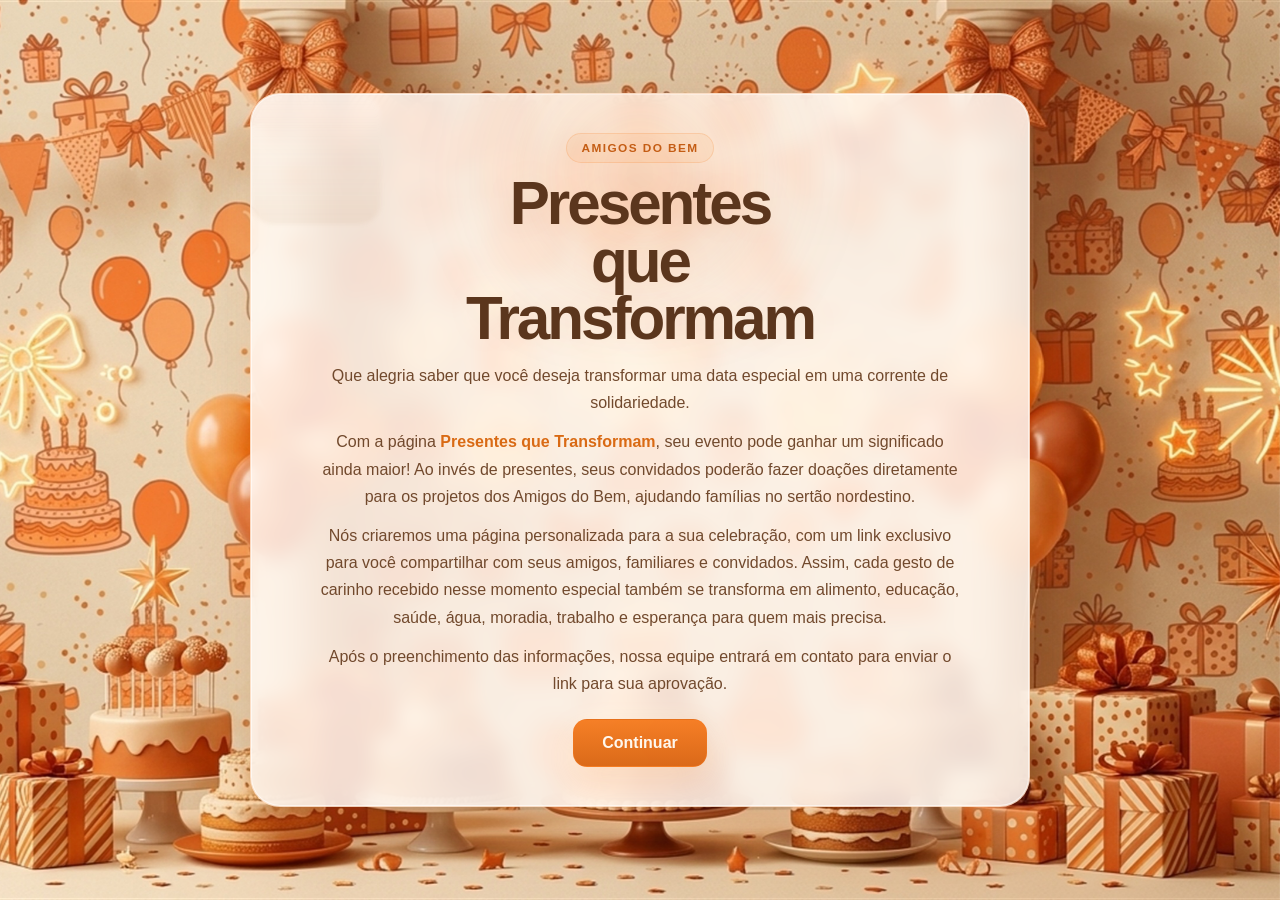
==== index.html @ 82f92aa7 "Add files via upload" ====
<!DOCTYPE html>
<html lang="pt-BR">
<head>
  <meta charset="UTF-8" />
  <meta name="viewport" content="width=device-width, initial-scale=1.0" />
  <title>Presentes que Transformam</title>
  <link rel="stylesheet" href="styles.css" />
</head>
<body class="stage-1">
  <main class="page-shell">
    <section class="parchment-card" aria-labelledby="pageTitle">
      <p class="page-kicker">Amigos do Bem</p>
      <h1 id="pageTitle">Presentes que Transformam</h1>

      <div class="intro-copy">
        <p>Que alegria saber que você deseja transformar uma data especial em uma corrente de solidariedade.</p>
        <p>
          Com a página <strong>Presentes que Transformam</strong>, seu evento pode ganhar um significado ainda maior!
          Ao invés de presentes, seus convidados poderão fazer doações diretamente para os projetos dos Amigos do Bem,
          ajudando famílias no sertão nordestino.
        </p>
        <p>
          Nós criaremos uma página personalizada para a sua celebração, com um link exclusivo para você compartilhar com seus amigos,
          familiares e convidados. Assim, cada gesto de carinho recebido nesse momento especial também se transforma em alimento,
          educação, saúde, água, moradia, trabalho e esperança para quem mais precisa.
        </p>
        <p>
          Após o preenchimento das informações, nossa equipe entrará em contato para enviar o link para sua aprovação.
        </p>
      </div>

      <div class="page-footer">
        <button class="continue-btn" type="button" id="continueBtn">Continuar</button>
      </div>
    </section>
  </main>

  <script src="script.js"></script>
</body>
</html>
---- styles.css ----
:root {
  color-scheme: light;
  --paper-1: #f8e8b0;
  --paper-2: #ead39a;
  --paper-3: #c8a56b;
  --ink: #4b321d;
  --ink-soft: #7c5b36;
  --shadow: rgba(69, 44, 21, 0.18);
  --button: #8a5a2b;
  --button-hover: #6f4521;
}

* {
  box-sizing: border-box;
}

html,
body {
  min-height: 100%;
}

body {
  margin: 0;
  font-family: Georgia, "Times New Roman", serif;
  color: var(--ink);
  background:
    radial-gradient(circle at top, rgba(255, 248, 219, 0.98) 0%, rgba(223, 192, 120, 0.95) 38%, rgba(145, 102, 56, 0.98) 100%);
}

body::before {
  content: "";
  position: fixed;
  inset: 0;
  pointer-events: none;
  background:
    linear-gradient(135deg, rgba(255, 255, 255, 0.18), transparent 30%),
    radial-gradient(circle at 20% 15%, rgba(255, 255, 255, 0.26), transparent 25%),
    radial-gradient(circle at 80% 80%, rgba(75, 50, 29, 0.12), transparent 30%);
  opacity: 0.85;
}

.page-shell {
  position: relative;
  z-index: 1;
  min-height: 100vh;
  display: grid;
  place-items: center;
  padding: 32px 18px;
}

.parchment-card {
  width: min(900px, 100%);
  padding: clamp(28px, 5vw, 56px);
  background:
    linear-gradient(180deg, rgba(255, 248, 219, 0.96), rgba(241, 220, 159, 0.95)),
    repeating-linear-gradient(
      90deg,
      rgba(110, 76, 39, 0.03) 0,
      rgba(110, 76, 39, 0.03) 1px,
      transparent 1px,
      transparent 7px
    );
  border: 1px solid rgba(96, 66, 33, 0.25);
  border-radius: 28px;
  box-shadow: 0 28px 70px var(--shadow);
  position: relative;
  overflow: hidden;
}

.parchment-card::before,
.parchment-card::after {
  content: "";
  position: absolute;
  inset: 14px;
  border-radius: 22px;
  pointer-events: none;
}

.parchment-card::before {
  border: 1px solid rgba(111, 69, 33, 0.18);
}

.parchment-card::after {
  inset: auto 12px 12px auto;
  width: 130px;
  height: 130px;
  background: radial-gradient(circle, rgba(136, 94, 43, 0.15), transparent 70%);
  filter: blur(2px);
}

.page-kicker {
  margin: 0 0 14px;
  color: var(--ink-soft);
  font-size: 0.85rem;
  letter-spacing: 0.16em;
  text-transform: uppercase;
  font-weight: 700;
}

h1 {
  margin: 0 0 22px;
  font-size: clamp(2.3rem, 5vw, 4.5rem);
  line-height: 0.98;
  letter-spacing: -0.03em;
}

.intro-copy {
  max-width: 72ch;
  font-size: clamp(1.02rem, 1.6vw, 1.22rem);
  line-height: 1.82;
}

.intro-copy p {
  margin: 0 0 18px;
}

.intro-copy strong {
  color: var(--button-hover);
}

.page-footer {
  margin-top: 30px;
  display: flex;
  justify-content: flex-end;
}

.continue-btn {
  appearance: none;
  border: 0;
  border-radius: 999px;
  padding: 14px 26px;
  font: inherit;
  font-weight: 700;
  color: #fff8df;
  background: linear-gradient(180deg, var(--button), var(--button-hover));
  box-shadow: 0 14px 28px rgba(111, 69, 33, 0.25);
  cursor: pointer;
  transition: transform 0.2s ease, box-shadow 0.2s ease;
}

.continue-btn:hover {
  transform: translateY(-1px);
  box-shadow: 0 18px 32px rgba(111, 69, 33, 0.3);
}

.continue-btn:focus-visible {
  outline: 3px solid rgba(75, 50, 29, 0.35);
  outline-offset: 3px;
}

@media (max-width: 640px) {
  .page-shell {
    padding: 14px;
  }

  .parchment-card {
    border-radius: 22px;
  }

  .page-footer {
    justify-content: stretch;
  }

  .continue-btn {
    width: 100%;
  }
}

.form-shell {
  position: relative;
  z-index: 1;
  width: min(1180px, calc(100% - 32px));
  margin: 0 auto;
  padding: 32px 0 40px;
  display: grid;
  gap: 20px;
}

.form-intro-card,
.form-card {
  background: linear-gradient(180deg, rgba(255, 249, 229, 0.96), rgba(239, 217, 170, 0.95));
  border: 1px solid rgba(96, 66, 33, 0.22);
  border-radius: 28px;
  box-shadow: 0 26px 68px var(--shadow);
}

.form-intro-card {
  padding: clamp(24px, 4vw, 44px);
}

.form-kicker {
  margin: 0 0 10px;
  text-transform: uppercase;
  letter-spacing: 0.16em;
  font-size: 0.8rem;
  font-weight: 700;
  color: var(--ink-soft);
}

.form-intro-card h1 {
  margin-bottom: 14px;
  font-size: clamp(2rem, 4vw, 3.25rem);
}

.form-intro-card p {
  max-width: 78ch;
  margin: 0 0 14px;
  line-height: 1.75;
  font-size: 1.03rem;
}

.form-card {
  padding: clamp(18px, 3vw, 30px);
}

.gift-form {
  display: grid;
  gap: 18px;
}

.form-block {
  border: 1px solid rgba(111, 69, 33, 0.18);
  border-radius: 22px;
  padding: 20px;
  background: rgba(255, 252, 242, 0.55);
}

.form-block legend {
  padding: 0 10px;
  font-weight: 700;
  color: var(--button-hover);
}

.form-grid {
  display: grid;
  gap: 14px;
  margin-top: 14px;
}

.two-columns {
  grid-template-columns: repeat(2, minmax(0, 1fr));
}

.three-columns {
  grid-template-columns: repeat(3, minmax(0, 1fr));
}

[hidden] {
  display: none !important;
}

.form-grid label,
.field-stack,
.nested-block {
  display: grid;
  gap: 8px;
}

.form-grid label,
.field-stack,
.nested-note,
.nested-block p {
  color: var(--ink-soft);
}

.form-grid input,
.form-grid select,
.field-stack select,
.conditional-field input {
  width: 100%;
  border: 1px solid rgba(111, 69, 33, 0.2);
  border-radius: 14px;
  background: rgba(255, 255, 255, 0.92);
  padding: 12px 14px;
  font: inherit;
  color: var(--ink);
}

.form-grid input:disabled,
.form-grid select:disabled,
.field-stack select:disabled,
.conditional-field input:disabled {
  opacity: 0.62;
  cursor: not-allowed;
}

.address-box,
.nested-block {
  margin-top: 18px;
  padding: 18px;
  border-radius: 18px;
  background: rgba(249, 239, 207, 0.58);
  border: 1px solid rgba(111, 69, 33, 0.14);
}

.address-head {
  display: flex;
  align-items: center;
  justify-content: space-between;
  gap: 12px;
  margin-bottom: 10px;
}

.address-head h2,
.address-head h4,
.nested-block h3 {
  margin: 0;
  font-size: 1.1rem;
}

.address-note {
  margin: 0 0 10px;
  color: var(--ink-soft);
  font-size: 0.92rem;
}

.field-label {
  font-weight: 700;
  color: var(--button-hover);
}

.chip-group {
  display: flex;
  flex-wrap: wrap;
  gap: 10px;
}

.chip {
  display: inline-flex;
  align-items: center;
  gap: 8px;
  padding: 10px 14px;
  border-radius: 999px;
  border: 1px solid rgba(111, 69, 33, 0.18);
  background: rgba(255, 255, 255, 0.82);
  cursor: pointer;
}

.chip input {
  accent-color: var(--button-hover);
}

.conditional-field {
  margin-top: 8px;
}

.link-btn,
.submit-btn {
  appearance: none;
  border: 0;
  border-radius: 999px;
  padding: 12px 18px;
  font: inherit;
  cursor: pointer;
}

.link-btn {
  color: var(--button-hover);
  background: rgba(255, 255, 255, 0.8);
  border: 1px solid rgba(111, 69, 33, 0.18);
}

.submit-btn {
  color: #fff8df;
  background: linear-gradient(180deg, var(--button), var(--button-hover));
  box-shadow: 0 14px 28px rgba(111, 69, 33, 0.25);
  min-width: 160px;
}

.form-actions {
  display: flex;
  justify-content: flex-end;
}

.span-2 {
  grid-column: span 2;
}

.thankyou-shell {
  min-height: 100vh;
  display: grid;
  place-items: center;
  padding: 24px;
}

.thankyou-card {
  width: min(820px, 100%);
  padding: clamp(28px, 5vw, 54px);
  border-radius: 28px;
  background: linear-gradient(180deg, rgba(255, 249, 229, 0.96), rgba(239, 217, 170, 0.95));
  border: 1px solid rgba(96, 66, 33, 0.22);
  box-shadow: 0 26px 68px var(--shadow);
  text-align: center;
}

.thankyou-text {
  margin: 0 0 18px;
  font-size: clamp(1.2rem, 2vw, 1.55rem);
  line-height: 1.8;
}

.thankyou-text:first-child {
  font-weight: 700;
  font-size: clamp(1.8rem, 3vw, 2.4rem);
}

@media (max-width: 900px) {
  .two-columns,
  .three-columns {
    grid-template-columns: 1fr;
  }

  .span-2 {
    grid-column: span 1;
  }
}

@media (max-width: 640px) {
  .form-shell {
    width: min(100% - 20px, 1180px);
    padding-top: 16px;
  }

  .address-head,
  .form-actions {
    flex-direction: column;
    align-items: stretch;
  }

  .submit-btn,
  .link-btn {
    width: 100%;
  }
}

:root {
  color-scheme: dark;
  --paper-1: #171413;
  --paper-2: #201b18;
  --paper-3: #2d241f;
  --ink: #f5efe7;
  --ink-soft: #c2b0a2;
  --shadow: rgba(0, 0, 0, 0.58);
  --button: #ff7a1a;
  --button-hover: #ff9a2d;
}

body {
  font-family: Inter, "Segoe UI", Arial, sans-serif;
  color: var(--ink);
  background:
    radial-gradient(circle at 50% 0%, rgba(255, 123, 26, 0.28) 0%, rgba(255, 123, 26, 0.12) 20%, transparent 46%),
    radial-gradient(circle at 50% 8%, rgba(255, 123, 26, 0.22) 0%, transparent 28%),
    linear-gradient(180deg, #111111 0%, #171615 50%, #0d0d0d 100%);
  overflow-x: hidden;
}

body::before {
  background:
    repeating-linear-gradient(0deg, rgba(255, 255, 255, 0.028) 0, rgba(255, 255, 255, 0.028) 1px, transparent 1px, transparent 48px),
    repeating-linear-gradient(90deg, rgba(255, 255, 255, 0.028) 0, rgba(255, 255, 255, 0.028) 1px, transparent 1px, transparent 48px),
    radial-gradient(circle at 50% 18%, rgba(255, 123, 26, 0.26), transparent 34%),
    radial-gradient(circle at 50% 32%, rgba(255, 123, 26, 0.08), transparent 54%);
  opacity: 0.72;
  mix-blend-mode: screen;
}

body::after {
  content: "";
  position: fixed;
  inset: 0;
  pointer-events: none;
  background:
    linear-gradient(180deg, rgba(0, 0, 0, 0.04) 0%, rgba(0, 0, 0, 0.2) 100%),
    radial-gradient(circle at 50% 28%, rgba(255, 132, 31, 0.12), transparent 32%),
    radial-gradient(circle at 50% 68%, rgba(0, 0, 0, 0.22), transparent 54%);
  opacity: 0.95;
}

.page-shell,
.form-shell,
.thankyou-shell {
  position: relative;
  z-index: 1;
}

.page-shell {
  width: min(1200px, calc(100% - 32px));
  margin: 0 auto;
  min-height: 100vh;
  display: grid;
  place-items: center;
  padding: clamp(22px, 4vw, 40px) 0;
}

.form-shell {
  width: min(1180px, calc(100% - 32px));
  margin: 0 auto;
  min-height: 100vh;
  padding: clamp(22px, 4vw, 40px) 0;
  display: grid;
  gap: 18px;
}

.thankyou-shell {
  min-height: 100vh;
  display: grid;
  place-items: center;
  padding: 24px;
}

.parchment-card,
.form-intro-card,
.form-card,
.thankyou-card {
  background: linear-gradient(180deg, rgba(24, 21, 20, 0.94), rgba(15, 14, 14, 0.92));
  border: 1px solid rgba(255, 122, 26, 0.18);
  box-shadow:
    0 0 0 1px rgba(255, 255, 255, 0.03) inset,
    0 30px 80px rgba(0, 0, 0, 0.58),
    0 0 130px rgba(255, 122, 26, 0.08);
  backdrop-filter: blur(18px) saturate(130%);
}

.parchment-card {
  width: min(980px, 100%);
  padding: clamp(34px, 5vw, 64px);
  border-radius: 30px;
  position: relative;
  isolation: isolate;
  overflow: hidden;
  text-align: center;
}

.parchment-card::before {
  content: "";
  position: absolute;
  inset: -14% 18% auto;
  height: 340px;
  background: radial-gradient(circle, rgba(255, 123, 26, 0.85) 0%, rgba(255, 123, 26, 0.35) 28%, rgba(255, 123, 26, 0.08) 54%, transparent 72%);
  filter: blur(36px);
  opacity: 0.95;
  pointer-events: none;
}

.parchment-card::after {
  content: "";
  position: absolute;
  inset: 0;
  background: linear-gradient(180deg, rgba(255, 255, 255, 0.02), transparent 32%, rgba(0, 0, 0, 0.18));
  pointer-events: none;
}

.page-kicker,
.form-kicker {
  width: fit-content;
  margin: 0 auto 16px;
  padding: 8px 14px;
  border-radius: 999px;
  border: 1px solid rgba(255, 122, 26, 0.28);
  background: rgba(255, 122, 26, 0.08);
  color: #ff9c49;
  letter-spacing: 0.12em;
  text-transform: uppercase;
  font-size: 0.74rem;
  font-weight: 700;
}

h1 {
  margin: 0 0 20px;
  color: #f6f1ea;
  font-family: Inter, "Segoe UI", Arial, sans-serif;
  font-weight: 800;
  letter-spacing: -0.05em;
  line-height: 0.96;
  text-wrap: balance;
  text-shadow: 0 0 32px rgba(255, 123, 26, 0.08);
}

.parchment-card h1 {
  font-size: clamp(2.5rem, 5.6vw, 5.2rem);
  max-width: 11ch;
  margin-inline: auto;
}

.intro-copy {
  max-width: 72ch;
  margin: 0 auto;
  color: rgba(245, 239, 231, 0.78);
  font-size: clamp(1.02rem, 1.6vw, 1.18rem);
  line-height: 1.9;
}

.intro-copy strong {
  color: #ff9c49;
}

.page-footer {
  margin-top: 30px;
  display: flex;
  justify-content: center;
}

.continue-btn,
.submit-btn,
.link-btn {
  appearance: none;
  border-radius: 14px;
  font: inherit;
  font-weight: 700;
  cursor: pointer;
  transition: transform 0.18s ease, box-shadow 0.18s ease, border-color 0.18s ease, background-color 0.18s ease;
}

.continue-btn,
.submit-btn {
  border: 1px solid rgba(255, 122, 26, 0.42);
  color: #fff5e9;
  background: linear-gradient(180deg, rgba(255, 122, 26, 0.95), rgba(196, 89, 13, 0.92));
  box-shadow: 0 14px 32px rgba(255, 122, 26, 0.22);
}

.continue-btn {
  padding: 14px 28px;
}

.submit-btn {
  min-width: 180px;
  padding: 13px 22px;
}

.continue-btn:hover,
.submit-btn:hover {
  transform: translateY(-1px);
  box-shadow: 0 18px 38px rgba(255, 122, 26, 0.28);
}

.continue-btn:focus-visible,
.submit-btn:focus-visible,
.link-btn:focus-visible,
.form-grid input:focus-visible,
.form-grid select:focus-visible,
.field-stack select:focus-visible {
  outline: 2px solid rgba(255, 168, 86, 0.95);
  outline-offset: 2px;
}

.cep-highlight {
  animation: cep-highlight-pulse 1.6s ease-out;
}

@keyframes cep-highlight-pulse {
  0% {
    border-color: rgba(245, 122, 31, 0.9);
    box-shadow: 0 0 0 4px rgba(245, 122, 31, 0.28), 0 0 18px rgba(245, 122, 31, 0.4);
  }
}

.form-intro-card,
.form-card,
.thankyou-card {
  border-radius: 28px;
}

.form-intro-card {
  padding: clamp(26px, 4vw, 46px);
}

.form-intro-card h1 {
  margin-bottom: 14px;
  font-size: clamp(2rem, 4.2vw, 3.5rem);
}

.form-intro-card p {
  max-width: 78ch;
  margin: 0 0 14px;
  color: rgba(245, 239, 231, 0.78);
  line-height: 1.8;
  font-size: 1.03rem;
}

.form-card {
  padding: clamp(18px, 3vw, 30px);
}

.gift-form {
  display: grid;
  gap: 18px;
}

.form-block,
.address-box,
.nested-block {
  border: 1px solid rgba(255, 122, 26, 0.16);
  background: rgba(255, 255, 255, 0.02);
}

.form-block {
  border-radius: 22px;
  padding: 20px;
}

.form-block legend,
.address-head h2,
.address-head h4,
.nested-block h3 {
  padding: 0 10px;
  font-weight: 700;
  color: #ffb36d;
}

.form-grid {
  display: grid;
  gap: 14px;
  margin-top: 14px;
}

.form-grid label,
.field-stack,
.nested-block {
  display: grid;
  gap: 8px;
}

.form-grid label,
.field-stack,
.nested-note,
.nested-block p,
.address-note {
  color: var(--ink-soft);
}

.form-grid input,
.form-grid select,
.field-stack select,
.conditional-field input {
  width: 100%;
  border: 1px solid rgba(255, 122, 26, 0.16);
  border-radius: 14px;
  background: rgba(10, 10, 10, 0.82);
  padding: 12px 14px;
  font: inherit;
  color: var(--ink);
}

.form-grid input::placeholder,
.conditional-field input::placeholder {
  color: rgba(194, 176, 162, 0.6);
}

.form-grid input:focus,
.form-grid select:focus,
.field-stack select:focus,
.conditional-field input:focus {
  border-color: rgba(255, 154, 45, 0.72);
  box-shadow: 0 0 0 3px rgba(255, 122, 26, 0.12);
}

.form-grid input:disabled,
.form-grid select:disabled,
.field-stack select:disabled,
.conditional-field input:disabled {
  opacity: 0.62;
  cursor: not-allowed;
}

.address-box,
.nested-block {
  margin-top: 18px;
  padding: 18px;
  border-radius: 18px;
  background: rgba(255, 255, 255, 0.025);
}

.address-head {
  display: flex;
  align-items: center;
  justify-content: space-between;
  gap: 12px;
  margin-bottom: 10px;
}

.address-note {
  margin: 0 0 10px;
  font-size: 0.92rem;
}

.field-label {
  font-weight: 700;
  color: #ffb36d;
}

.chip-group {
  display: flex;
  flex-wrap: wrap;
  gap: 10px;
}

.chip {
  display: inline-flex;
  align-items: center;
  gap: 8px;
  padding: 10px 14px;
  border-radius: 999px;
  border: 1px solid rgba(255, 122, 26, 0.18);
  background: rgba(255, 255, 255, 0.04);
  color: var(--ink);
  cursor: pointer;
}

.chip input {
  accent-color: var(--button-hover);
}

.conditional-field {
  margin-top: 8px;
}

.link-btn {
  padding: 12px 18px;
  color: #ffb36d;
  background: rgba(255, 255, 255, 0.04);
  border: 1px solid rgba(255, 122, 26, 0.18);
}

.link-btn:hover {
  border-color: rgba(255, 154, 45, 0.38);
  background: rgba(255, 122, 26, 0.08);
}

.form-actions {
  display: flex;
  justify-content: flex-end;
}

.span-2 {
  grid-column: span 2;
}

.thankyou-card {
  width: min(820px, 100%);
  padding: clamp(30px, 5vw, 56px);
  text-align: center;
}

.parchment-card > *,
.form-intro-card > *,
.form-card > *,
.thankyou-card > * {
  position: relative;
  z-index: 1;
}

.thankyou-text {
  margin: 0 0 18px;
  color: rgba(245, 239, 231, 0.82);
  font-size: clamp(1.18rem, 2vw, 1.55rem);
  line-height: 1.8;
}

.thankyou-text:first-child {
  color: #fff3ea;
  font-weight: 800;
  font-size: clamp(1.8rem, 3vw, 2.6rem);
}

@media (max-width: 900px) {
  .two-columns,
  .three-columns {
    grid-template-columns: 1fr;
  }

  .span-2 {
    grid-column: span 1;
  }
}

@media (max-width: 640px) {
  .page-shell,
  .form-shell {
    width: min(100% - 20px, 1200px);
    padding: 16px 0 24px;
  }

  .parchment-card,
  .form-intro-card,
  .form-card,
  .thankyou-card {
    border-radius: 22px;
  }

  .page-footer,
  .form-actions,
  .address-head {
    flex-direction: column;
    align-items: stretch;
  }

  .continue-btn,
  .submit-btn,
  .link-btn {
    width: 100%;
  }

  .parchment-card h1 {
    max-width: none;
  }
}

:root {
  color-scheme: light;
  --paper-1: #fff7e8;
  --paper-2: #f5e7c8;
  --paper-3: #e6c78f;
  --ink: #5a3720;
  --ink-soft: #8b6240;
  --shadow: rgba(128, 88, 49, 0.16);
  --button: #f57a1f;
  --button-hover: #df6510;
}

body {
  font-family: Inter, "Segoe UI", Arial, sans-serif;
  color: var(--ink);
  background:
    radial-gradient(circle at 50% 0%, rgba(255, 183, 94, 0.22) 0%, rgba(255, 183, 94, 0.09) 24%, transparent 48%),
    linear-gradient(180deg, #fffaf0 0%, #f7ecd7 38%, #f0dcc0 100%);
}

body::before {
  background:
    radial-gradient(circle at 22% 15%, rgba(245, 122, 31, 0.15), transparent 18%),
    radial-gradient(circle at 78% 18%, rgba(245, 122, 31, 0.1), transparent 20%),
    radial-gradient(circle at 50% 60%, rgba(255, 255, 255, 0.2), transparent 36%),
    repeating-linear-gradient(0deg, rgba(120, 83, 41, 0.03) 0, rgba(120, 83, 41, 0.03) 1px, transparent 1px, transparent 54px),
    repeating-linear-gradient(90deg, rgba(120, 83, 41, 0.03) 0, rgba(120, 83, 41, 0.03) 1px, transparent 1px, transparent 54px);
  opacity: 0.56;
  mix-blend-mode: multiply;
}

body::after {
  background:
    radial-gradient(circle at 50% 24%, rgba(255, 155, 72, 0.12), transparent 30%),
    radial-gradient(circle at 50% 82%, rgba(150, 99, 46, 0.08), transparent 42%);
  opacity: 0.9;
}

.page-shell,
.form-shell,
.thankyou-shell {
  position: relative;
  z-index: 1;
}

.page-shell {
  width: min(1200px, calc(100% - 32px));
  margin: 0 auto;
  min-height: 100vh;
  display: grid;
  place-items: center;
  padding: clamp(22px, 4vw, 40px) 0;
}

.form-shell {
  width: min(1180px, calc(100% - 32px));
  margin: 0 auto;
  min-height: 100vh;
  padding: clamp(22px, 4vw, 40px) 0;
  display: grid;
  gap: 18px;
}

.thankyou-shell {
  min-height: 100vh;
  display: grid;
  place-items: center;
  padding: 24px;
}

.parchment-card,
.form-intro-card,
.form-card,
.thankyou-card {
  background: linear-gradient(180deg, rgba(255, 251, 242, 0.96), rgba(248, 236, 214, 0.96));
  border: 1px solid rgba(201, 146, 71, 0.2);
  box-shadow:
    0 0 0 1px rgba(255, 255, 255, 0.55) inset,
    0 24px 60px rgba(128, 88, 49, 0.12),
    0 0 100px rgba(245, 122, 31, 0.05);
  backdrop-filter: blur(8px);
}

.parchment-card {
  width: min(980px, 100%);
  padding: clamp(34px, 5vw, 64px);
  border-radius: 30px;
  position: relative;
  isolation: isolate;
  overflow: hidden;
  text-align: center;
}

.stage-1 {
  background-image: url("WallPaer PQT_Larajna.jfif");
  background-position: center center;
  background-size: cover;
  background-repeat: no-repeat;
  background-attachment: scroll;
  min-height: 100vh;
  overflow: hidden;
}

.stage-1::before,
.stage-1::after {
  background: none;
  opacity: 0;
}

.stage-2 {
  background-color: #edd3ae;
  background-image: url("WallPaper Etapa 2.jfif");
  background-position: center center;
  background-size: cover;
  background-repeat: no-repeat;
  background-attachment: fixed;
  min-height: 100vh;
}

.stage-2::before,
.stage-2::after {
  background: none;
  opacity: 0;
}

.stage-2 .form-intro-card,
.stage-2 .form-card {
  background: linear-gradient(180deg, rgba(255, 251, 242, 0.82), rgba(248, 236, 214, 0.82));
  backdrop-filter: blur(8px) saturate(115%);
}

input[type="date"] {
  color-scheme: light;
}

input[type="date"]::-webkit-calendar-picker-indicator {
  filter: invert(0.42) sepia(1) saturate(4.5) hue-rotate(335deg);
  cursor: pointer;
  opacity: 0.85;
}

input[type="date"]::-webkit-calendar-picker-indicator:hover {
  opacity: 1;
}

.stage-1 .parchment-card {
  background: rgba(255, 250, 244, 0.86);
  border-color: rgba(245, 122, 31, 0.16);
  backdrop-filter: blur(10px) saturate(120%);
  width: min(780px, calc(100% - 180px));
  padding: clamp(24px, 3vw, 42px);
}

.stage-1 .parchment-card::before {
  content: "";
  position: absolute;
  inset: -10% 20% auto;
  height: 300px;
  background: radial-gradient(circle, rgba(245, 122, 31, 0.28) 0%, rgba(245, 122, 31, 0.12) 30%, transparent 68%);
  filter: blur(40px);
  opacity: 0.8;
  pointer-events: none;
}

.stage-1 .page-shell {
  min-height: 100vh;
  padding: 20px;
}

.stage-1 .page-kicker {
  margin-bottom: 12px;
  padding: 7px 14px;
}

.stage-1 h1 {
  margin-bottom: 14px;
}

.stage-1 .parchment-card h1 {
  font-size: clamp(2.1rem, 4.7vw, 4.7rem);
}

.stage-1 .intro-copy {
  font-size: clamp(0.95rem, 1.25vw, 1.05rem);
  line-height: 1.7;
}

.stage-1 .intro-copy p {
  margin-bottom: 12px;
}

.stage-1 .page-footer {
  margin-top: 22px;
}

.parchment-card::after {
  content: "";
  position: absolute;
  inset: 0;
  background: linear-gradient(180deg, rgba(255, 255, 255, 0.24), transparent 34%, rgba(168, 110, 52, 0.08));
  pointer-events: none;
}

.parchment-card > *,
.form-intro-card > *,
.form-card > *,
.thankyou-card > * {
  position: relative;
  z-index: 1;
}

.page-kicker,
.form-kicker {
  width: fit-content;
  margin: 0 auto 16px;
  padding: 8px 14px;
  border-radius: 999px;
  border: 1px solid rgba(245, 122, 31, 0.18);
  background: rgba(245, 122, 31, 0.08);
  color: #c45d15;
  letter-spacing: 0.12em;
  text-transform: uppercase;
  font-size: 0.74rem;
  font-weight: 700;
}

h1 {
  margin: 0 0 20px;
  color: #5b361d;
  font-family: Inter, "Segoe UI", Arial, sans-serif;
  font-weight: 800;
  letter-spacing: -0.05em;
  line-height: 0.96;
  text-wrap: balance;
}

.parchment-card h1 {
  font-size: clamp(2.5rem, 5.6vw, 5.2rem);
  max-width: 11ch;
  margin-inline: auto;
}

.intro-copy {
  max-width: 72ch;
  margin: 0 auto;
  color: #71492d;
  font-size: clamp(1.02rem, 1.6vw, 1.18rem);
  line-height: 1.9;
}

.intro-copy strong {
  color: #d96a14;
}

.page-footer {
  margin-top: 30px;
  display: flex;
  justify-content: center;
}

.continue-btn,
.submit-btn,
.link-btn {
  appearance: none;
  border-radius: 14px;
  font: inherit;
  font-weight: 700;
  cursor: pointer;
  transition: transform 0.18s ease, box-shadow 0.18s ease, border-color 0.18s ease, background-color 0.18s ease;
}

.continue-btn,
.submit-btn {
  border: 1px solid rgba(245, 122, 31, 0.42);
  color: #fff8ee;
  background: linear-gradient(180deg, rgba(245, 122, 31, 0.96), rgba(217, 100, 18, 0.96));
  box-shadow: 0 14px 32px rgba(245, 122, 31, 0.18);
}

.continue-btn {
  padding: 14px 28px;
}

.submit-btn {
  min-width: 180px;
  padding: 13px 22px;
}

.continue-btn:hover,
.submit-btn:hover {
  transform: translateY(-1px);
  box-shadow: 0 18px 38px rgba(245, 122, 31, 0.24);
}

.continue-btn:focus-visible,
.submit-btn:focus-visible,
.link-btn:focus-visible,
.form-grid input:focus-visible,
.form-grid select:focus-visible,
.field-stack select:focus-visible {
  outline: 2px solid rgba(245, 122, 31, 0.6);
  outline-offset: 2px;
}

.form-intro-card,
.form-card,
.thankyou-card {
  border-radius: 28px;
}

.form-intro-card {
  padding: clamp(26px, 4vw, 46px);
}

.form-intro-card h1 {
  margin-bottom: 14px;
  font-size: clamp(2rem, 4.2vw, 3.5rem);
}

.form-intro-card p {
  max-width: 78ch;
  margin: 0 0 14px;
  color: #71492d;
  line-height: 1.8;
  font-size: 1.03rem;
}

.form-card {
  padding: clamp(18px, 3vw, 30px);
}

.gift-form {
  display: grid;
  gap: 18px;
}

.form-block,
.address-box,
.nested-block {
  border: 1px solid rgba(201, 146, 71, 0.16);
  background: rgba(255, 255, 255, 0.52);
}

.form-block {
  border-radius: 22px;
  padding: 20px;
}

.form-block legend,
.address-head h2,
.address-head h4,
.nested-block h3 {
  padding: 0 10px;
  font-weight: 700;
  color: #c45d15;
}

.form-grid {
  display: grid;
  gap: 14px;
  margin-top: 14px;
}

.form-grid label,
.field-stack,
.nested-block {
  display: grid;
  gap: 8px;
}

.form-grid label,
.field-stack,
.nested-note,
.nested-block p,
.address-note {
  color: #8b6240;
}

.form-grid input,
.form-grid select,
.field-stack select,
.conditional-field input {
  width: 100%;
  border: 1px solid rgba(201, 146, 71, 0.2);
  border-radius: 14px;
  background: rgba(255, 252, 246, 0.96);
  padding: 12px 14px;
  font: inherit;
  color: #5a3720;
}

.form-grid input::placeholder,
.conditional-field input::placeholder {
  color: rgba(139, 98, 64, 0.62);
}

.form-grid input:focus,
.form-grid select:focus,
.field-stack select:focus,
.conditional-field input:focus {
  border-color: rgba(245, 122, 31, 0.52);
  box-shadow: 0 0 0 3px rgba(245, 122, 31, 0.08);
}

.form-grid input:disabled,
.form-grid select:disabled,
.field-stack select:disabled,
.conditional-field input:disabled {
  opacity: 0.62;
  cursor: not-allowed;
}

.address-box,
.nested-block {
  margin-top: 18px;
  padding: 18px;
  border-radius: 18px;
  background: rgba(255, 248, 236, 0.72);
}

.address-head {
  display: flex;
  align-items: center;
  justify-content: space-between;
  gap: 12px;
  margin-bottom: 10px;
}

.address-note {
  margin: 0 0 10px;
  font-size: 0.92rem;
}

.field-label {
  font-weight: 700;
  color: #c45d15;
}

.chip-group {
  display: flex;
  flex-wrap: wrap;
  gap: 10px;
}

.chip {
  display: inline-flex;
  align-items: center;
  gap: 8px;
  padding: 10px 14px;
  border-radius: 999px;
  border: 1px solid rgba(201, 146, 71, 0.16);
  background: rgba(255, 255, 255, 0.72);
  color: #5a3720;
  cursor: pointer;
}

.chip input {
  accent-color: var(--button-hover);
}

.conditional-field {
  margin-top: 8px;
}

.link-btn {
  padding: 12px 18px;
  color: #c45d15;
  background: rgba(255, 255, 255, 0.8);
  border: 1px solid rgba(201, 146, 71, 0.18);
}

.link-btn:hover {
  border-color: rgba(245, 122, 31, 0.28);
  background: rgba(245, 122, 31, 0.06);
}

.form-actions {
  display: flex;
  justify-content: flex-end;
}

.span-2 {
  grid-column: span 2;
}

.thankyou-card {
  width: min(820px, 100%);
  padding: clamp(30px, 5vw, 56px);
  text-align: center;
}

.thankyou-text {
  margin: 0 0 18px;
  color: #71492d;
  font-size: clamp(1.18rem, 2vw, 1.55rem);
  line-height: 1.8;
}

.thankyou-text:first-child {
  color: #5b361d;
  font-weight: 800;
  font-size: clamp(1.8rem, 3vw, 2.6rem);
}

@media (max-width: 900px) {
  .two-columns,
  .three-columns {
    grid-template-columns: 1fr;
  }

  .span-2 {
    grid-column: span 1;
  }
}

@media (max-width: 640px) {
  .page-shell,
  .form-shell {
    width: min(100% - 20px, 1200px);
    padding: 16px 0 24px;
  }

  .parchment-card,
  .form-intro-card,
  .form-card,
  .thankyou-card {
    border-radius: 22px;
  }

  .page-footer,
  .form-actions,
  .address-head {
    flex-direction: column;
    align-items: stretch;
  }

  .continue-btn,
  .submit-btn,
  .link-btn {
    width: 100%;
  }

  .parchment-card h1 {
    max-width: none;
  }

  .stage-1 .parchment-card {
    width: 100%;
  }
}

.confetti {
  position: fixed;
  inset: 0;
  overflow: hidden;
  pointer-events: none;
  z-index: 50;
}

.confetti i {
  position: absolute;
  top: -24px;
  width: 10px;
  height: 14px;
  border-radius: 2px;
  opacity: 0;
  animation: confetti-fall linear infinite;
  animation-duration: calc(var(--d, 5s));
  animation-delay: var(--delay, 0s);
  left: var(--x, 50%);
  background: var(--c, #f57a1f);
}

@keyframes confetti-fall {
  0% {
    transform: translate3d(0, -30px, 0) rotate(0deg);
    opacity: 0;
  }
  8% {
    opacity: 1;
  }
  100% {
    transform: translate3d(var(--sway, 60px), 108vh, 0) rotate(var(--spin, 720deg));
    opacity: 0.9;
  }
}
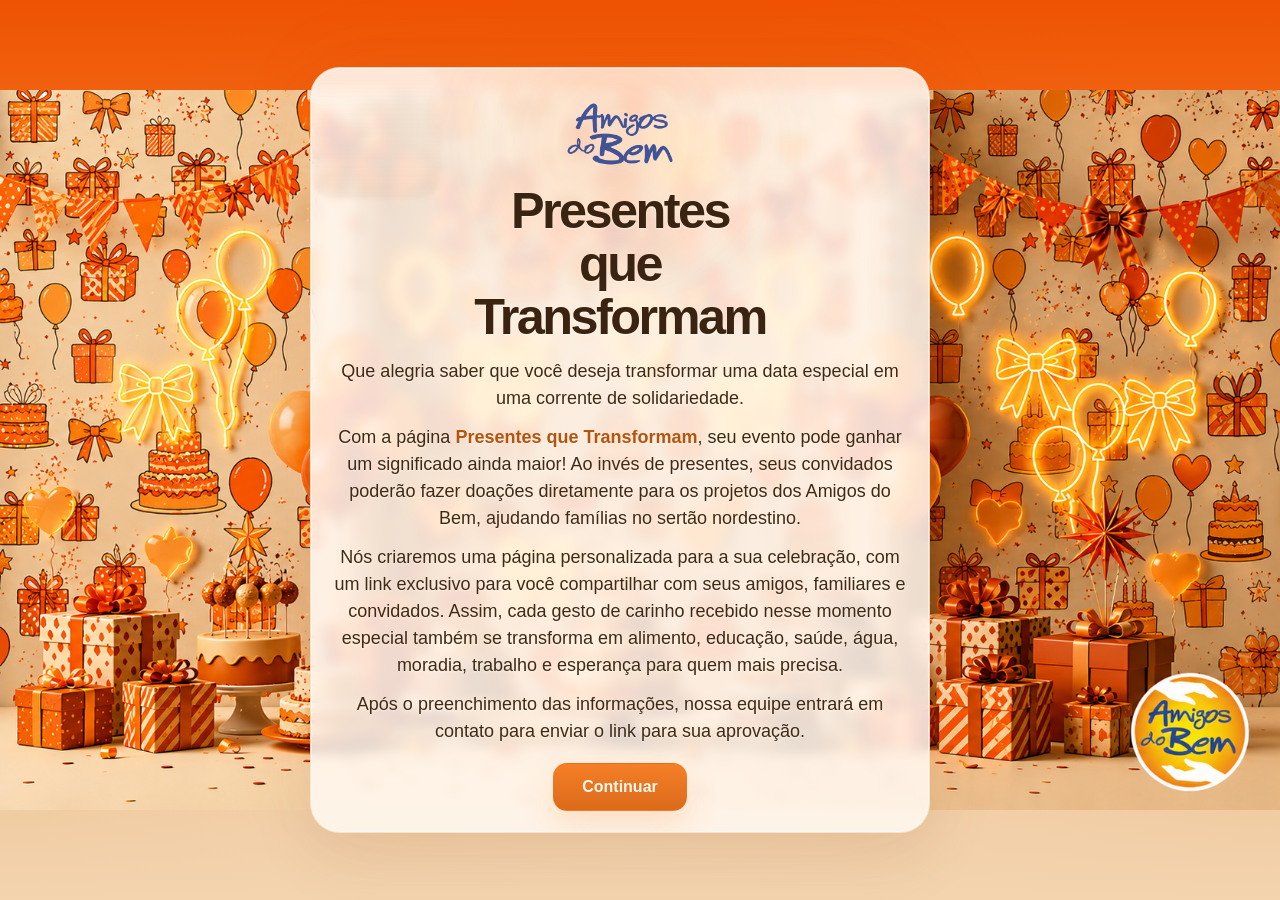
==== commit c2495af4: "Add files via upload" ====
--- a/index.html
+++ b/index.html
@@ -9,7 +9,7 @@
 <body class="stage-1">
   <main class="page-shell">
     <section class="parchment-card" aria-labelledby="pageTitle">
-      <p class="page-kicker">Amigos do Bem</p>
+      <img class="page-kicker-img" src="Escrita - amigos-do-bem.png" alt="Amigos do Bem" />
       <h1 id="pageTitle">Presentes que Transformam</h1>
 
       <div class="intro-copy">
--- a/styles.css
+++ b/styles.css
@@ -925,6 +925,8 @@
   background:
     radial-gradient(circle at 50% 0%, rgba(255, 183, 94, 0.22) 0%, rgba(255, 183, 94, 0.09) 24%, transparent 48%),
     linear-gradient(180deg, #fffaf0 0%, #f7ecd7 38%, #f0dcc0 100%);
+  overflow-x: hidden;
+  -webkit-text-size-adjust: 100%;
 }
 
 body::before {
@@ -956,6 +958,7 @@
   width: min(1200px, calc(100% - 32px));
   margin: 0 auto;
   min-height: 100vh;
+  min-height: 100dvh;
   display: grid;
   place-items: center;
   padding: clamp(22px, 4vw, 40px) 0;
@@ -965,6 +968,7 @@
   width: min(1180px, calc(100% - 32px));
   margin: 0 auto;
   min-height: 100vh;
+  min-height: 100dvh;
   padding: clamp(22px, 4vw, 40px) 0;
   display: grid;
   gap: 18px;
@@ -972,6 +976,7 @@
 
 .thankyou-shell {
   min-height: 100vh;
+  min-height: 100dvh;
   display: grid;
   place-items: center;
   padding: 24px;
@@ -1001,12 +1006,18 @@
 }
 
 .stage-1 {
-  background-image: url("WallPaer PQT_Larajna.jfif");
-  background-position: center center;
-  background-size: cover;
+  background-color: #f0cfa2;
+  background-image:
+    url("PApel de parede Com a Logo.png"),
+    radial-gradient(circle at 50% 0%, rgba(238, 83, 3, 0.22), transparent 45%),
+    radial-gradient(circle at 50% 100%, rgba(243, 212, 175, 0.85), transparent 55%),
+    linear-gradient(180deg, #ee5303 0%, #f88930 40%, #ecbd8b 72%, #f3d4af 100%);
+  background-position: center center, center top, center bottom, center center;
+  background-size: contain, 100% 100%, 100% 100%, 100% 100%;
   background-repeat: no-repeat;
   background-attachment: scroll;
-  min-height: 100vh;
+  height: 100vh;
+  height: 100dvh;
   overflow: hidden;
 }
 
@@ -1024,6 +1035,7 @@
   background-repeat: no-repeat;
   background-attachment: fixed;
   min-height: 100vh;
+  min-height: 100dvh;
 }
 
 .stage-2::before,
@@ -1053,11 +1065,14 @@
 }
 
 .stage-1 .parchment-card {
-  background: rgba(255, 250, 244, 0.86);
+  background: rgba(255, 250, 244, 0.85);
   border-color: rgba(245, 122, 31, 0.16);
-  backdrop-filter: blur(10px) saturate(120%);
-  width: min(780px, calc(100% - 180px));
-  padding: clamp(24px, 3vw, 42px);
+  backdrop-filter: blur(6px) saturate(115%);
+  width: min(620px, calc(100% - 140px));
+  max-height: 100%;
+  padding: clamp(14px, 2.4vh, 36px);
+  overflow-y: auto;
+  transform: translateX(-20px);
 }
 
 .stage-1 .parchment-card::before {
@@ -1072,34 +1087,52 @@
 }
 
 .stage-1 .page-shell {
-  min-height: 100vh;
-  padding: 20px;
-}
-
-.stage-1 .page-kicker {
-  margin-bottom: 12px;
-  padding: 7px 14px;
+  height: 100vh;
+  height: 100dvh;
+  padding: clamp(10px, 1.6vh, 24px);
+}
+
+.stage-1 .page-kicker-img {
+  display: block;
+  width: min(120px, 24vw, 18vh);
+  height: auto;
+  margin: 0 auto clamp(2px, 0.6vh, 6px);
+  opacity: 0.85;
 }
 
 .stage-1 h1 {
-  margin-bottom: 14px;
+  margin-bottom: clamp(8px, 1.8vh, 14px);
 }
 
 .stage-1 .parchment-card h1 {
-  font-size: clamp(2.1rem, 4.7vw, 4.7rem);
+  font-size: clamp(1.6rem, 5.6vh, 4.8rem);
+  line-height: 1.05;
+  color: #3a2411;
+  text-shadow: 0 1px 2px rgba(255, 251, 244, 0.7);
 }
 
 .stage-1 .intro-copy {
-  font-size: clamp(0.95rem, 1.25vw, 1.05rem);
-  line-height: 1.7;
+  font-size: clamp(0.8rem, 2vh, 1.15rem);
+  line-height: 1.5;
+  color: #3f2a15;
+  text-shadow: 0 1px 2px rgba(255, 251, 244, 0.65);
+}
+
+.stage-1 .intro-copy strong {
+  color: #b3540f;
+  text-shadow: 0 1px 2px rgba(255, 251, 244, 0.7);
 }
 
 .stage-1 .intro-copy p {
-  margin-bottom: 12px;
+  margin-bottom: clamp(6px, 1.4vh, 12px);
 }
 
 .stage-1 .page-footer {
-  margin-top: 22px;
+  margin-top: clamp(10px, 2vh, 22px);
+}
+
+.stage-1 .continue-btn {
+  padding: clamp(9px, 1.6vh, 14px) clamp(18px, 2.5vw, 28px);
 }
 
 .parchment-card::after {
@@ -1420,6 +1453,10 @@
   .span-2 {
     grid-column: span 1;
   }
+
+  .stage-2 {
+    background-attachment: scroll;
+  }
 }
 
 @media (max-width: 640px) {
